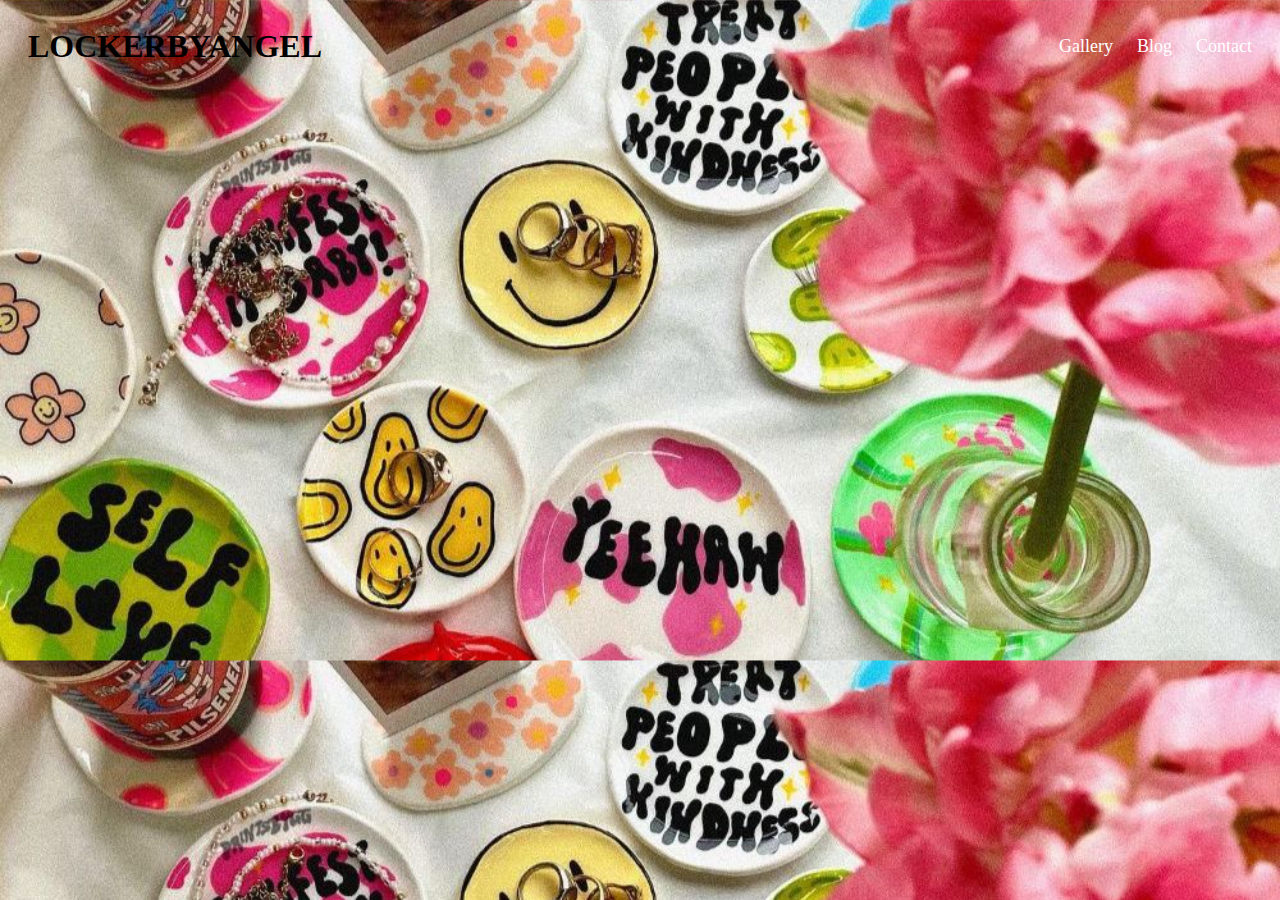
==== index.html @ 953596dc "Add files via upload" ====
<!DOCTYPE html>
<html lang="en">
<head>
    <meta charset="UTF-8">
    <meta name="viewport" content="width=device-width, initial-scale=1.0">
    <title>Project.01-HTML</title>
</head>
<body style="background-image: url('6.jpeg'); background-size: 100%;">
    <header style="padding: 20px; display: flex; justify-content: space-between; align-items: center;">
        <h1 style="margin: 0; color: rgb(0, 0, 0);">LOCKERBYANGEL</h1>
        <nav style="text-align: right;">
            <a href="gallery.html" style="margin-left: 20px; text-decoration: none; color: white; font-size: 18px;">Gallery</a>
            <a href="blog.html" style="margin-left: 20px; text-decoration: none; color: white; font-size: 18px;">Blog</a>
            <a href="contact.html" style="margin-left: 20px; text-decoration: none; color: white; font-size: 18px;">Contact</a>
        </nav>
    </header>
</body>
</html>
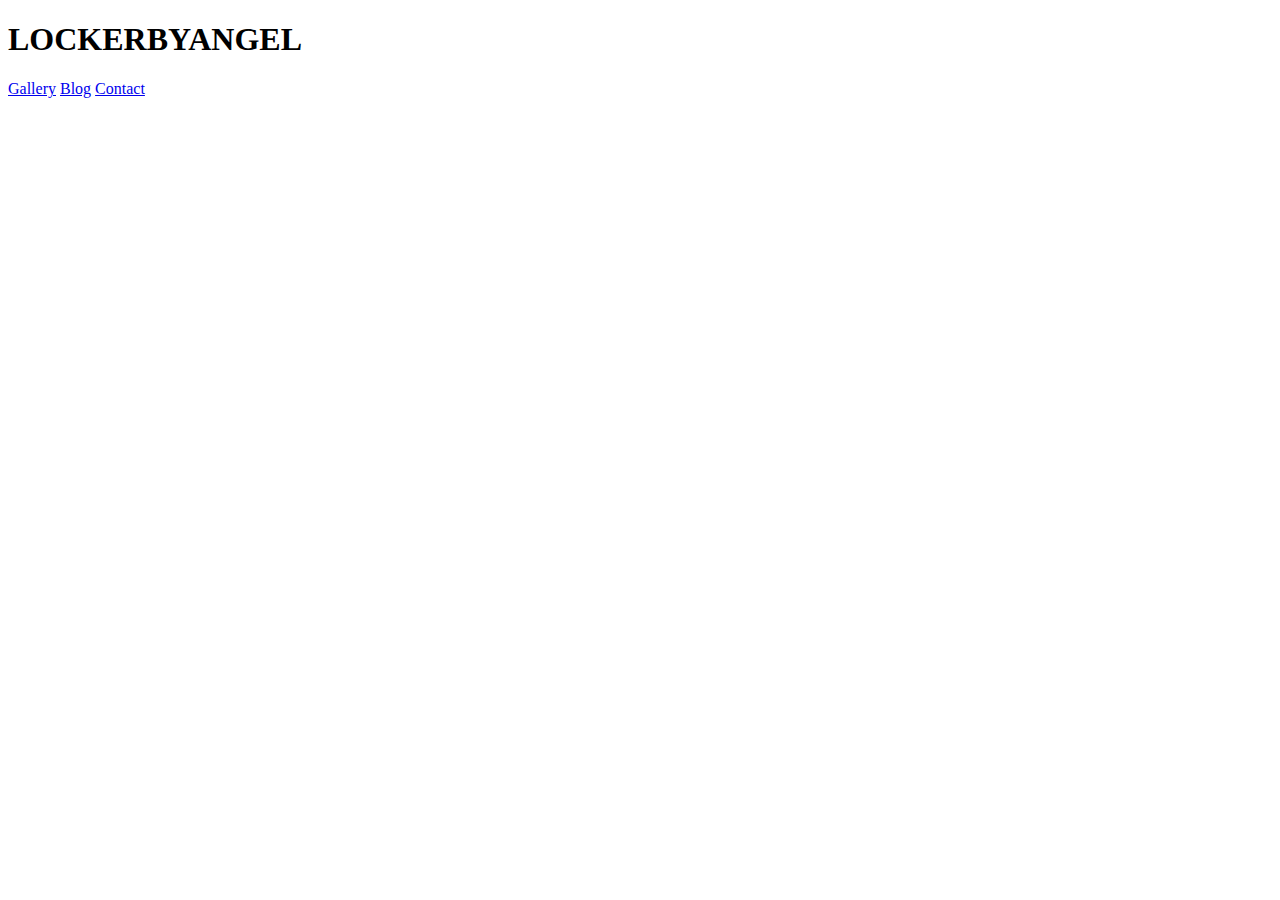
==== commit 44e3bd28: "Update index.html" ====
--- a/index.html
+++ b/index.html
@@ -4,14 +4,15 @@
     <meta charset="UTF-8">
     <meta name="viewport" content="width=device-width, initial-scale=1.0">
     <title>Project.01-HTML</title>
+    <link rel="stylesheet" href="style.css">
 </head>
-<body style="background-image: url('6.jpeg'); background-size: 100%;">
-    <header style="padding: 20px; display: flex; justify-content: space-between; align-items: center;">
-        <h1 style="margin: 0; color: rgb(0, 0, 0);">LOCKERBYANGEL</h1>
-        <nav style="text-align: right;">
-            <a href="gallery.html" style="margin-left: 20px; text-decoration: none; color: white; font-size: 18px;">Gallery</a>
-            <a href="blog.html" style="margin-left: 20px; text-decoration: none; color: white; font-size: 18px;">Blog</a>
-            <a href="contact.html" style="margin-left: 20px; text-decoration: none; color: white; font-size: 18px;">Contact</a>
+<body>
+    <header>
+        <h1>LOCKERBYANGEL</h1>
+        <nav>
+            <a href="gallery.html">Gallery</a>
+            <a href="blog.html">Blog</a>
+            <a href="contact.html">Contact</a>
         </nav>
     </header>
 </body>
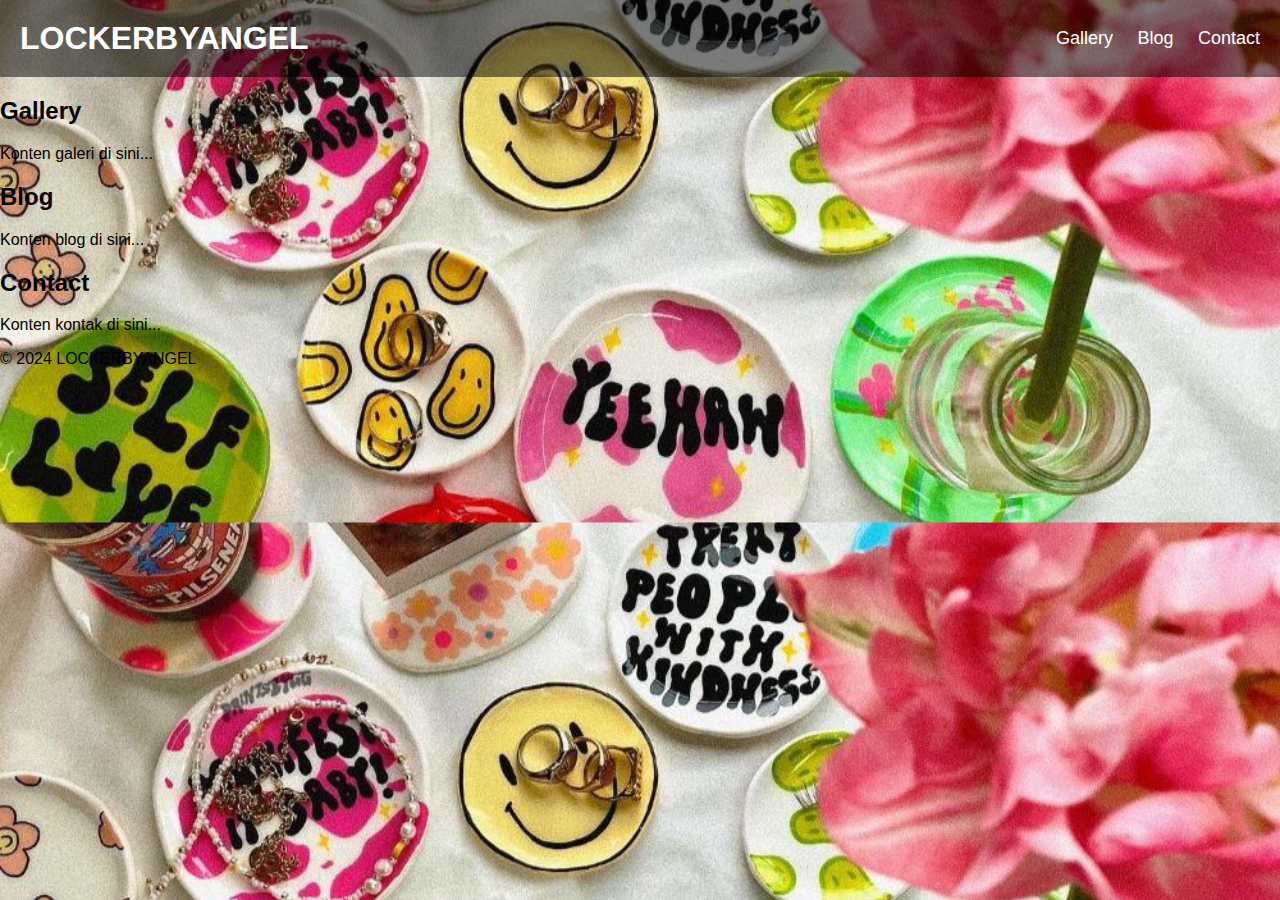
==== commit 0e42ae2a: "Update index.html" ====
--- a/index.html
+++ b/index.html
@@ -1,19 +1,47 @@
 <!DOCTYPE html>
 <html lang="en">
+
 <head>
     <meta charset="UTF-8">
+    <meta http-equiv="X-UA-Compatible" content="IE=edge">
     <meta name="viewport" content="width=device-width, initial-scale=1.0">
-    <title>Project.01-HTML</title>
+    <title>LOCKERBYANGEL</title>
     <link rel="stylesheet" href="style.css">
 </head>
+
 <body>
     <header>
         <h1>LOCKERBYANGEL</h1>
         <nav>
-            <a href="gallery.html">Gallery</a>
-            <a href="blog.html">Blog</a>
-            <a href="contact.html">Contact</a>
+            <a href="#gallery">Gallery</a>
+            <a href="#blog">Blog</a>
+            <a href="#contact">Contact</a>
         </nav>
     </header>
+
+    <main>
+        <section id="gallery">
+            <h2>Gallery</h2>
+            <p>Konten galeri di sini...</p>
+        </section>
+
+        <section id="blog">
+            <h2>Blog</h2>
+            <p>Konten blog di sini...</p>
+        </section>
+
+        <section id="contact">
+            <h2>Contact</h2>
+            <p>Konten kontak di sini...</p>
+        </section>
+    </main>
+
+    <footer>
+        <p>© 2024 LOCKERBYANGEL</p>
+    </footer>
+
+   
+    <script src="index.js"></script>
 </body>
+
 </html>
--- a/style.css
+++ b/style.css
@@ -0,0 +1,33 @@
+body {
+    background-image: url('6.jpeg');
+    background-size: cover;
+    background-position: center;
+    margin: 0;
+    padding: 0;
+    font-family: Arial, sans-serif;
+}
+
+header {
+    padding: 20px;
+    display: flex;
+    justify-content: space-between;
+    align-items: center;
+    background-color: rgba(0, 0, 0, 0.5); /* Menambahkan lapisan transparan pada header */
+}
+
+h1 {
+    margin: 0;
+    color: white;
+}
+
+nav a {
+    margin-left: 20px;
+    text-decoration: none;
+    color: white;
+    font-size: 18px;
+    transition: color 0.3s; /* Efek transisi ketika mengarahkan kursor ke link */
+}
+
+nav a:hover {
+    color: lightblue; /* Warna teks berubah ketika dihover */
+}
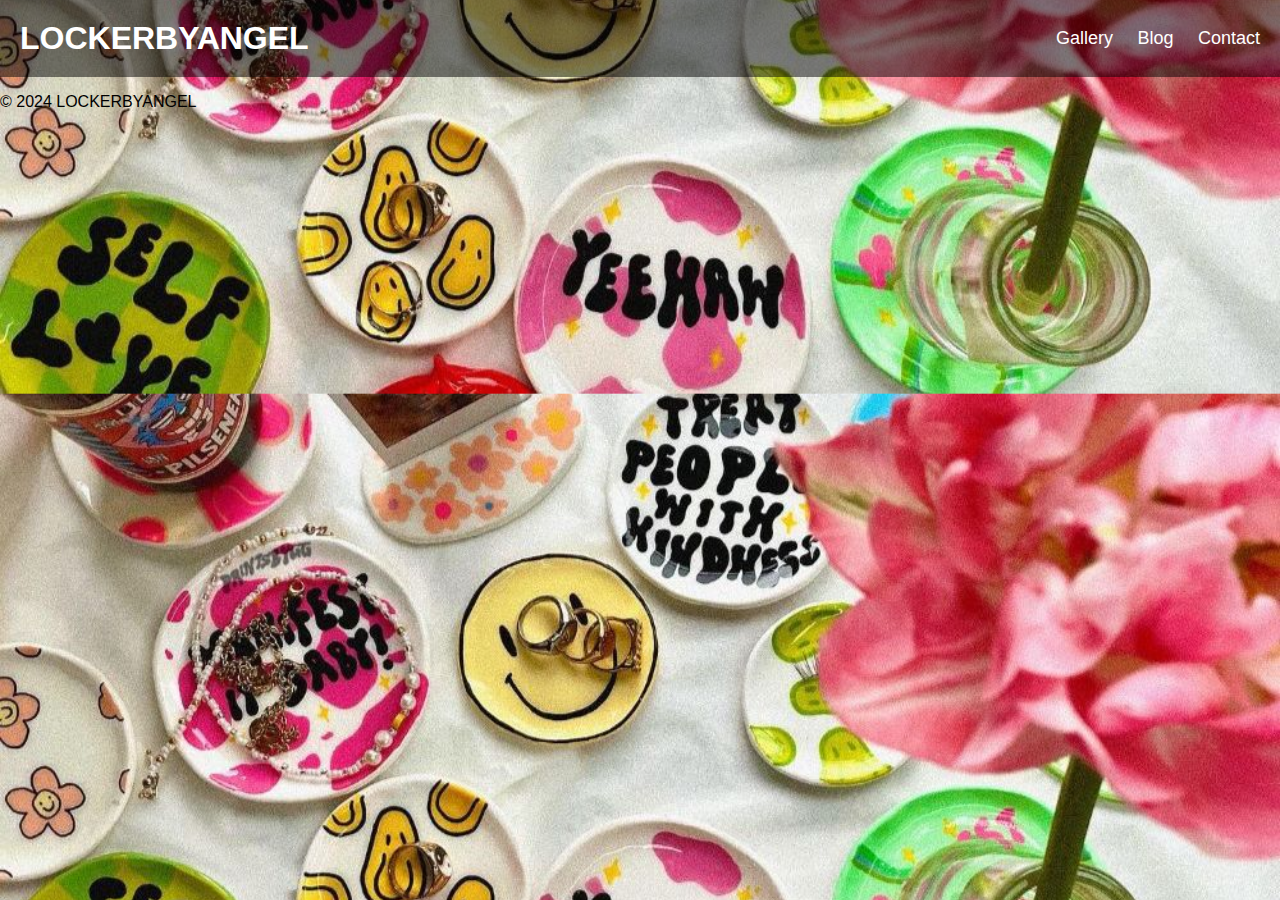
==== commit 4c76bbf2: "Update index.html" ====
--- a/index.html
+++ b/index.html
@@ -19,29 +19,13 @@
         </nav>
     </header>
 
-    <main>
-        <section id="gallery">
-            <h2>Gallery</h2>
-            <p>Konten galeri di sini...</p>
-        </section>
-
-        <section id="blog">
-            <h2>Blog</h2>
-            <p>Konten blog di sini...</p>
-        </section>
-
-        <section id="contact">
-            <h2>Contact</h2>
-            <p>Konten kontak di sini...</p>
-        </section>
-    </main>
-
+   
     <footer>
         <p>© 2024 LOCKERBYANGEL</p>
     </footer>
 
    
-    <script src="index.js"></script>
+   
 </body>
 
 </html>
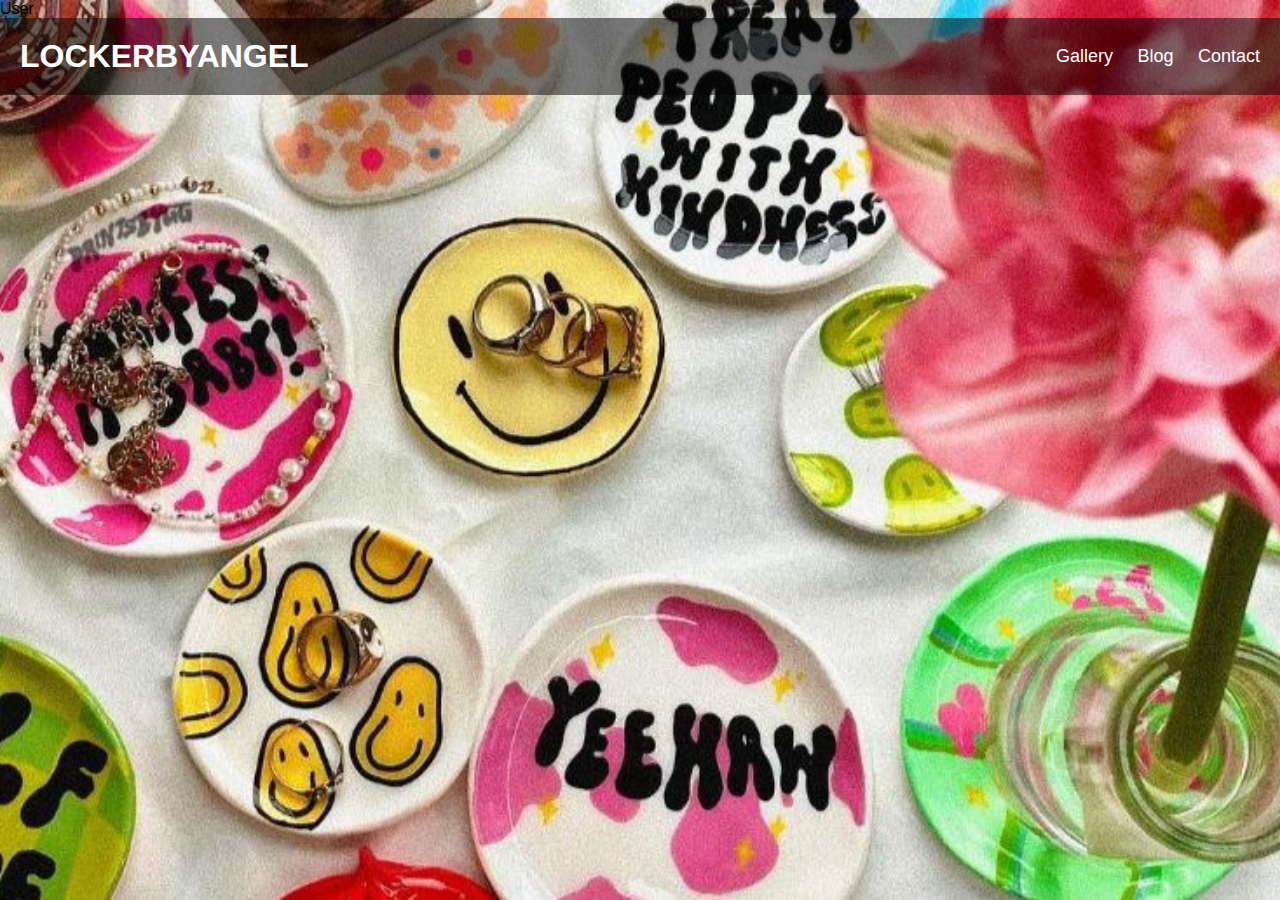
==== commit c24001b3: "Update index.html" ====
--- a/index.html
+++ b/index.html
@@ -1,31 +1,20 @@
+User
 <!DOCTYPE html>
 <html lang="en">
-
 <head>
     <meta charset="UTF-8">
-    <meta http-equiv="X-UA-Compatible" content="IE=edge">
     <meta name="viewport" content="width=device-width, initial-scale=1.0">
-    <title>LOCKERBYANGEL</title>
+    <title>Project.01-HTML</title>
     <link rel="stylesheet" href="style.css">
 </head>
-
 <body>
     <header>
         <h1>LOCKERBYANGEL</h1>
         <nav>
-            <a href="#gallery">Gallery</a>
-            <a href="#blog">Blog</a>
-            <a href="#contact">Contact</a>
+            <a href="gallery.html">Gallery</a>
+            <a href="blog.html">Blog</a>
+            <a href="contact.html">Contact</a>
         </nav>
     </header>
-
-   
-    <footer>
-        <p>© 2024 LOCKERBYANGEL</p>
-    </footer>
-
-   
-   
 </body>
-
 </html>
